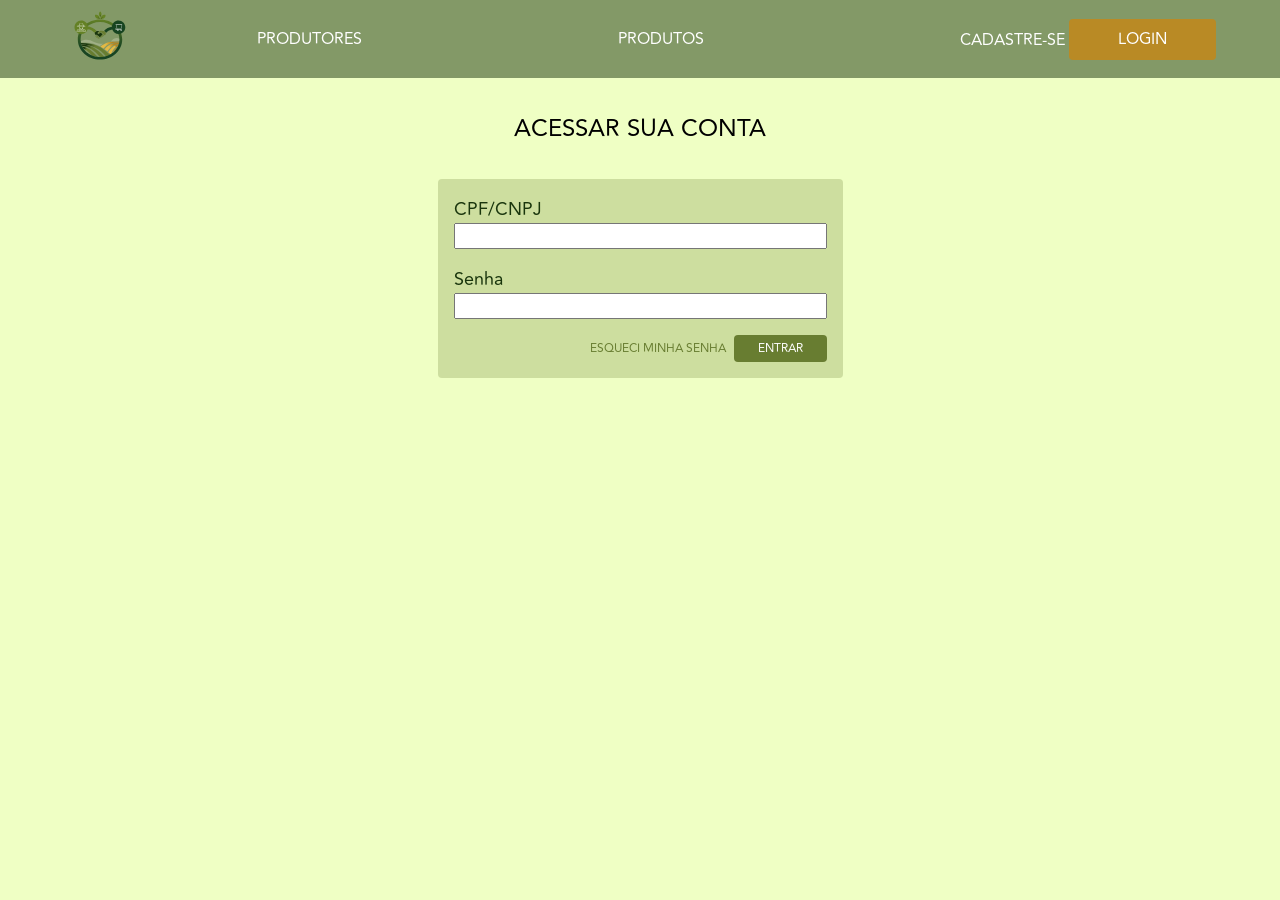
==== interessado.html @ 26d5b697 "First Ver" ====
<!DOCTYPE html>
<html lang="pt-BR">

<head>
    <meta charset="UTF-8">
    <meta name="viewport" content="width=device-width, initial-scale=1.0">
    <title>MicroConnect</title>
    <link rel="shortcut icon" href="Assets/logo.svg" type="image/x-icon">
    <link rel="stylesheet" href="styles/Login.css">
</head>

<body>
    <header>
        <a href="index.html">
            <img src="Assets/logo.svg">
        </a>
        <nav>
            <a onclick="alert('EM CONSTRUÇÂO')">PRODUTORES</a>
            <a href="produto.html">PRODUTOS</a>
            <div id="right">
                <a onclick="alert('EM CONSTRUÇÃO')">CADASTRE-SE</a>
                <a href="login.html">
                    <button type="button">LOGIN</button>
                </a>
            </div>
        </nav>
    </header>
    <main>
        <h2 id="ds">ACESSAR SUA CONTA</h2>
        <div class="panel">
            <form>
                <div class="inp">
                    <label for="cpf">CPF/CNPJ</label>
                    <input id="cpf" name="cpf" type="number">
                </div>
                <div class="inp">
                    <label for="senha">Senha</label>
                    <input id="pwd" type="password">
                </div>
                <div class="actions">
                    <a>ESQUECI MINHA SENHA</a>
                    <button id="login" type="button">ENTRAR</button>
                </div>
            </form>
        </div>
    </main>
</body>
<script src="scripts/login.js"></script>

</html>
---- styles/Login.css ----
/* =========================
   Fontes
========================= */
@font-face {
    font-family: "Avenir";
    src: url("../Assets/Fonts/Avenir Regular.ttf") format("truetype");
    font-weight: normal;
    font-style: normal;
}

/* =========================
   Reset & Base
========================= */
* {
    margin: 0;
    font-family: "Avenir", sans-serif;
}

body {
    background-color: #EFFFC4;
}

/* =========================
   Header
========================= */
header {
    width: 100%;
    display: flex;
    align-items: center;
    background-color: rgba(25, 53, 12, 0.5);
}

header img {
    width: 72px;
    padding: 10px 0 10px 64px;
}

header nav {
    width: 100%;
    display: flex;
    justify-content: end;
    align-items: center;
    gap: 256px;
    padding: 0 64px;
    font-size: 16px;
    color: #fff;
}

#right {
    gap: 16px;
}

#right button {
    width: 147px;
    height: 41px;
    border: none;
    border-radius: 4px;
    background-color: #B98A25;
    font-size: 16px;
    color: #fff;
}

/* =========================
   Main
========================= */
main {
    width: 100%;
    display: flex;
    flex-direction: column;
    justify-content: center;
    align-items: center;
}

/* =========================
   Name Blocks
========================= */
.Name,
.Name-d {
    width: 1000px;
    height: 48px;
    display: flex;
    flex-direction: column;
    align-items: center;
    justify-content: center;
    padding: 0 16px;
    color: white;
}

.Name p,
.Name-d p {
    flex: 01;
    margin-left: 32px;
}

.Name img,
.Name-d img {
    width: 16px;
    margin-right: 32px;
}

.item {
    transform: translateX(-2.5%);
    width: 60rem;
    height: auto;
}

.itens {
    display: flex;
    flex-direction: column;
}

.hide {
    display: none;
}

/* =========================
   Top Bars
========================= */
.top {
    width: 100%;
    height: 64px;
    display: flex;
    justify-content: center;
    align-items: center;
    margin: 0px 0px 0px 0px;
    cursor: pointer;
}

a {
    cursor: pointer;
    text-decoration: none;
    color: white;
}

button {
    cursor: pointer;
}

button:hover {
    transform: scale(1.05);
}

.cards {
    transition: 100ms all;
}

.card {
    background: rgba(104, 125, 49, 0.25);
    padding: 10px;
    display: flex;
    width: 61.26rem;
    transform: translateX(16px);
    justify-content: center;
    align-items: center;
}

.card .nome {
    margin-left: 16px;
    flex: 1;
}

.card .disp {
    flex: 1;
}

.card .est {
    flex: 1;
}

.card .tel {
    flex: 1;
    text-align: end;
}

.card button {
    border: none;
    color: white;
    padding: 4px 24px;
    margin-left: 16px;
    margin-right: 10px;

    border-radius: 4px;
    background: var(--02, #687D31);
}

.Name .top {
    background-color: #687D31;
}

.Name-d .top {
    background-color: #19350C;
}

/* =========================
   Header Images & Arrows
========================= */
.Header {
    display: flex;
    margin: 32px;
}

.Header .images {
    width: 640px;
    display: flex;
    overflow: hidden;
}

.Header .images img {
    height: 316px;
    z-index: 0;
    transition: 200ms;
}

.Header .Right-A {
    background-color: #B98A25;
    border-radius: 0 4px 4px 0;
}

.Header .Left-A {
    background-color: #B98A25;
    border-radius: 4px 0 0 4px;
}

.Arrow {
    width: 32px;
    display: flex;
    align-items: center;
    justify-content: center;
    z-index: 1;
    font-family: Arial, Helvetica, sans-serif;
    font-weight: 800;
    font-size: 22px;
    color: #fff;
    cursor: pointer;
}

.Arrow:hover {
    font-size: 28px;
    background-color: #E3B843;
}

.down-arrow {}


.up {
    transform: rotateZ(180deg);
}

/* =========================
   Animations
========================= */
@keyframes next {
    from {
        transform: translateX(-200px);
    }

    to {
        transform: translateX(-1200px);
    }
}

@keyframes back {
    from {
        transform: translateX(-1200px);
    }

    to {
        transform: translateX(-200px);
    }
}

.Next {
    animation: next 200ms;
}

.back {
    animation: back 200ms;
}

/* =========================
   Extras
========================= */
#ds {
    margin-top: 32px;
    margin-bottom: 32px;
    font-weight: 100;
}

#vmais {
    margin: 32px;
    padding: 8px 64px;
    border: none;
    border-radius: 4px;
    color: white;
    background: var(--04, #B98A25);
}

#vmais:hover {
    background-color: var(--04, #E3B843);
}

.bot {
    width: 98.4%;
    transform: translateX(16px);
    display: flex;
    justify-content: center;
}



.panel {
    border-radius: 4px;
    background: rgba(104, 125, 49, 0.25);
}

form {
    display: flex;
    flex-direction: column;
    padding: 16px;
    gap: 16px;
}

form .inp {
    display: flex;
    flex-direction: column;
}

label {
    color: var(--01, #19350C);
    font-family: Avenir;
    font-size: 18px;
    font-style: normal;
    font-weight: 400;
    line-height: normal;
}

.inp input {
    width: 365px;
    outline: none;
}

form .actions {
    display: flex;
    align-items: center;
    justify-content: end;
    gap: 8px;
}


.actions button {
    display: flex;
    padding: 4px 24px;
    justify-content: center;
    align-items: center;
    gap: 5px;


    color: #FFF;
    font-family: Avenir;
    font-size: 12px;
    font-style: normal;
    font-weight: 400;
    line-height: normal;

    border-radius: 4px;
    background: var(--02, #687D31);
    color: white;
    border: none;
}


.actions a {
    color: var(--02, #687D31);
    font-family: Avenir;
    font-size: 12px;
    font-style: normal;
    font-weight: 400;
    line-height: normal;
}
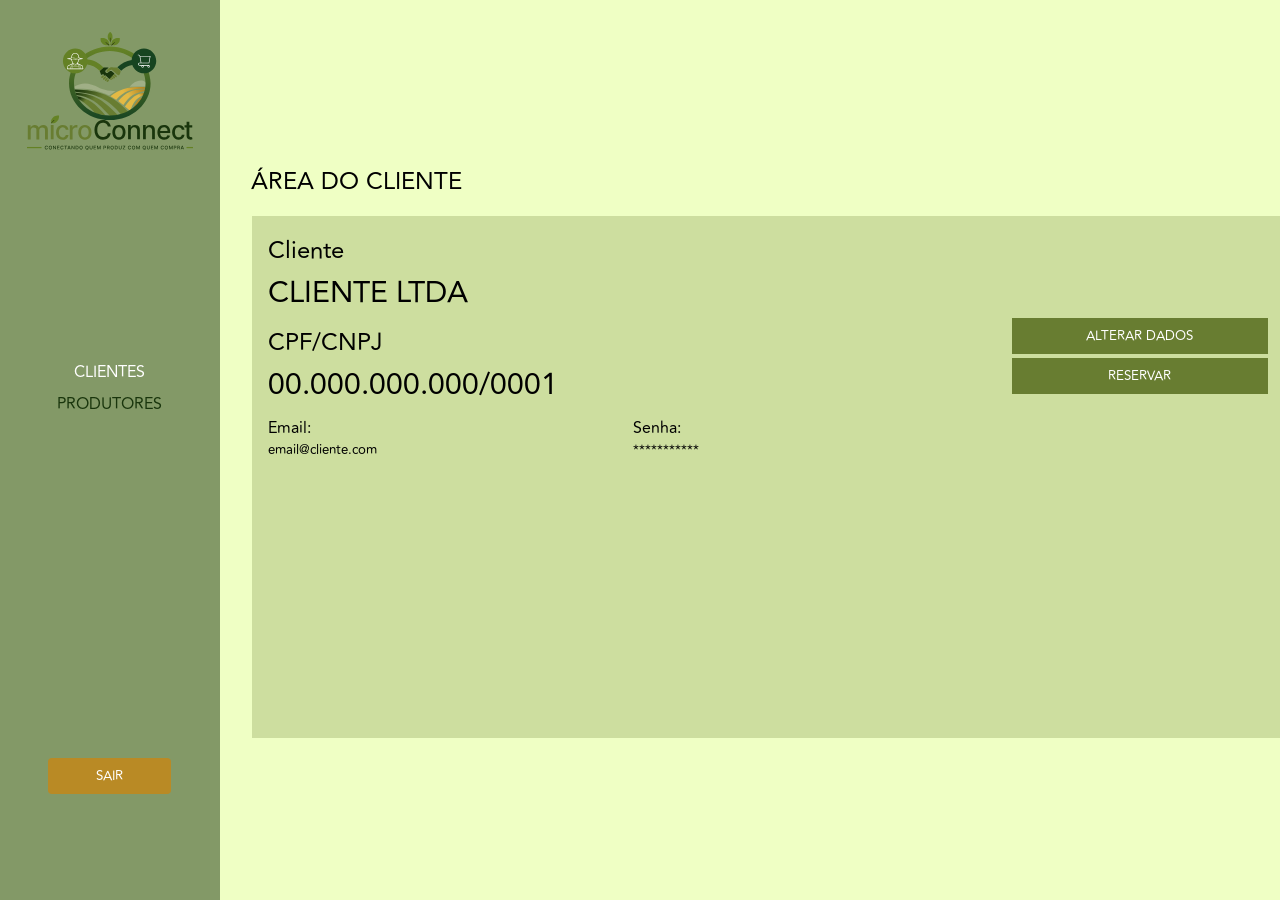
==== commit d242a3d6: "v2" ====
--- a/interessado.html
+++ b/interessado.html
@@ -6,43 +6,58 @@
     <meta name="viewport" content="width=device-width, initial-scale=1.0">
     <title>MicroConnect</title>
     <link rel="shortcut icon" href="Assets/logo.svg" type="image/x-icon">
-    <link rel="stylesheet" href="styles/Login.css">
+    <link rel="stylesheet" href="styles/interessado.css">
 </head>
 
 <body>
-    <header>
+    <aside>
         <a href="index.html">
-            <img src="Assets/logo.svg">
+            <img src="Assets/logo2.svg">
         </a>
         <nav>
-            <a onclick="alert('EM CONSTRUÇÂO')">PRODUTORES</a>
-            <a href="produto.html">PRODUTOS</a>
-            <div id="right">
-                <a onclick="alert('EM CONSTRUÇÃO')">CADASTRE-SE</a>
-                <a href="login.html">
-                    <button type="button">LOGIN</button>
-                </a>
+            <a>CLIENTES</a>
+            <a class="selected">PRODUTORES</a>
+        </nav>
+        <div>
+            <button type="button">SAIR</button>
+        </div>
+    </aside>
+    <main>
+        <h2 id="ds">ÁREA DO CLIENTE</h2>
+
+        <div class="panel">
+            <div class="toppanel">
+                <div class="left">
+                    <div class="campo">
+                        <h3>Cliente</h3>
+                        <h2 id="username">CLIENTE LTDA</h2>
+                    </div>
+                    <div class="campo">
+                        <h3>CPF/CNPJ</h3>
+                        <h2 id="cpf">00.000.000.000/0001</h2>
+                    </div>
+                    <div class="campo-horizontal">
+                        <div class="campo">
+                            <h4>Email:</h4>
+                            <h5 id="email">email@cliente.com</h5>
+                        </div>
+                        <div class="campo">
+                            <h4>Senha:</h4>
+                            <h5 id="senha">***********</h5>
+                        </div>
+                    </div>
+                </div>
+                <div class="right">
+                    <button>ALTERAR DADOS</button>
+                    <button>RESERVAR</button>
+                </div>  
             </div>
-        </nav>
-    </header>
-    <main>
-        <h2 id="ds">ACESSAR SUA CONTA</h2>
-        <div class="panel">
-            <form>
-                <div class="inp">
-                    <label for="cpf">CPF/CNPJ</label>
-                    <input id="cpf" name="cpf" type="number">
-                </div>
-                <div class="inp">
-                    <label for="senha">Senha</label>
-                    <input id="pwd" type="password">
-                </div>
-                <div class="actions">
-                    <a>ESQUECI MINHA SENHA</a>
-                    <button id="login" type="button">ENTRAR</button>
-                </div>
-            </form>
+
+            <div class="table">
+                
+            </div>
         </div>
+
     </main>
 </body>
 <script src="scripts/login.js"></script>
--- a/styles/interessado.css
+++ b/styles/interessado.css
@@ -0,0 +1,487 @@
+/* =========================
+   Fontes
+========================= */
+@font-face {
+    font-family: "Avenir";
+    src: url("../Assets/Fonts/Avenir Regular.ttf") format("truetype");
+    font-weight: normal;
+    font-style: normal;
+}
+
+/* =========================
+   Reset & Base
+========================= */
+* {
+    margin: 0;
+    font-family: "Avenir", sans-serif;
+}
+
+body {
+    background-color: #EFFFC4;
+    display: flex;
+}
+
+/* =========================
+   Header
+========================= */
+header {
+    width: 100%;
+    display: flex;
+    align-items: center;
+    background-color: rgba(25, 53, 12, 0.5);
+}
+
+header img {
+    width: 72px;
+    padding: 10px 0 10px 64px;
+}
+
+header nav {
+    width: 100%;
+    display: flex;
+    justify-content: end;
+    align-items: center;
+    gap: 256px;
+    padding: 0 64px;
+    font-size: 16px;
+    color: #fff;
+}
+
+#right {
+    gap: 16px;
+}
+
+
+#right button {
+    width: 147px;
+    height: 41px;
+    border: none;
+    border-radius: 4px;
+    margin: 8px;
+    background-color: #B98A25;
+    font-size: 16px;
+    color: #fff;
+}
+
+/* =========================
+   Main
+========================= */
+main {
+    width: 100%;
+    display: flex;
+    flex-direction: column;
+    align-items: center;
+    justify-content: center;
+    padding: 32px;
+}
+
+/* =========================
+   Name Blocks
+========================= */
+.Name,
+.Name-d {
+    width: 1000px;
+    height: 48px;
+    display: flex;
+    flex-direction: column;
+    align-items: center;
+    justify-content: center;
+    padding: 0 16px;
+    color: white;
+}
+
+.Name p,
+.Name-d p {
+    flex: 01;
+    margin-left: 32px;
+}
+
+.Name img,
+.Name-d img {
+    width: 16px;
+    margin-right: 32px;
+}
+
+.item {
+    transform: translateX(-2.5%);
+    width: 60rem;
+    height: auto;
+}
+
+.itens {
+    display: flex;
+    flex-direction: column;
+}
+
+.hide {
+    display: none;
+}
+
+/* =========================
+   Top Bars
+========================= */
+.top {
+    width: 100%;
+    height: 64px;
+    display: flex;
+    justify-content: center;
+    align-items: center;
+    margin: 0px 0px 0px 0px;
+    cursor: pointer;
+}
+
+a {
+    cursor: pointer;
+    text-decoration: none;
+    color: white;
+}
+
+button {
+    cursor: pointer;
+}
+
+button:hover {
+    transform: scale(1.05);
+}
+
+.cards {
+    transition: 100ms all;
+}
+
+.card {
+    background: rgba(104, 125, 49, 0.25);
+    padding: 10px;
+    display: flex;
+    width: 61.26rem;
+    transform: translateX(16px);
+    justify-content: center;
+    align-items: center;
+}
+
+.card .nome {
+    margin-left: 16px;
+    flex: 1;
+}
+
+.card .disp {
+    flex: 1;
+}
+
+.card .est {
+    flex: 1;
+}
+
+.card .tel {
+    flex: 1;
+    text-align: end;
+}
+
+.card button {
+    border: none;
+    color: white;
+    padding: 4px 24px;
+    margin-left: 16px;
+    margin-right: 10px;
+
+    border-radius: 4px;
+    background: var(--02, #687D31);
+}
+
+.Name .top {
+    background-color: #687D31;
+}
+
+.Name-d .top {
+    background-color: #19350C;
+}
+
+/* =========================
+   Header Images & Arrows
+========================= */
+.Header {
+    display: flex;
+    margin: 32px;
+}
+
+.Header .images {
+    width: 640px;
+    display: flex;
+    overflow: hidden;
+}
+
+.Header .images img {
+    height: 316px;
+    z-index: 0;
+    transition: 200ms;
+}
+
+.Header .Right-A {
+    background-color: #B98A25;
+    border-radius: 0 4px 4px 0;
+}
+
+.Header .Left-A {
+    background-color: #B98A25;
+    border-radius: 4px 0 0 4px;
+}
+
+.Arrow {
+    width: 32px;
+    display: flex;
+    align-items: center;
+    justify-content: center;
+    z-index: 1;
+    font-family: Arial, Helvetica, sans-serif;
+    font-weight: 800;
+    font-size: 22px;
+    color: #fff;
+    cursor: pointer;
+}
+
+.Arrow:hover {
+    font-size: 28px;
+    background-color: #E3B843;
+}
+
+
+
+
+.up {
+    transform: rotateZ(180deg);
+}
+
+/* =========================
+   Animations
+========================= */
+@keyframes next {
+    from {
+        transform: translateX(-200px);
+    }
+
+    to {
+        transform: translateX(-1200px);
+    }
+}
+
+@keyframes back {
+    from {
+        transform: translateX(-1200px);
+    }
+
+    to {
+        transform: translateX(-200px);
+    }
+}
+
+.Next {
+    animation: next 200ms;
+}
+
+.back {
+    animation: back 200ms;
+}
+
+/* =========================
+   Extras
+========================= */
+#ds {
+    transform: translateX(-195%) translateY(-0px);
+    margin-bottom: 16px;
+    font-weight: 100;
+}
+
+#vmais {
+    margin: 32px;
+    padding: 8px 64px;
+    border: none;
+    border-radius: 4px;
+    color: white;
+    background: var(--04, #B98A25);
+}
+
+#vmais:hover {
+    background-color: var(--04, #E3B843);
+}
+
+.bot {
+    width: 98.4%;
+    transform: translateX(16px);
+    display: flex;
+    justify-content: center;
+}
+
+
+aside {
+    display: flex;
+    width: 219.5px;
+    flex-direction: column;
+    height: 100vh;
+    background: rgba(25, 53, 12, 0.50);
+    align-items: center;
+}
+
+aside img {
+    height: 117.5px;
+    padding: 32px;
+}
+
+aside nav {
+    flex: 4;
+    display: flex;
+    flex-direction: column;
+    align-items: center;
+    justify-content: center;
+    transform: translateY(-15%);
+    gap: 8px;
+}
+
+aside div {
+    flex: 1;
+}
+
+aside div button {
+    border-radius: 4px;
+    background: var(--04, #B98A25);
+    border: none;
+
+    display: flex;
+    padding: 8px 48px;
+    justify-content: center;
+    align-items: center;
+    gap: 10px;
+    color: white;
+}
+
+.selected {
+    color: var(--01, #19350C);
+    text-align: center;
+    font-family: Avenir;
+    font-size: 16px;
+    font-style: normal;
+    font-weight: 400;
+    line-height: normal;
+}
+
+.topform {
+    display: flex;
+}
+
+.inp {
+    display: flex;
+    flex-direction: column;
+}
+
+#prod {
+    width: 336.5px;
+}
+
+#safras {
+    width: 150px;
+    height: 31px;
+}
+
+#qtd {
+    width: 180px;
+}
+
+#qtd,
+#prod {
+    height: 25px;
+}
+
+
+
+.botform {
+    display: flex;
+    flex-direction: column;
+}
+
+.botform input {
+    width: 675.5px;
+    height: 25px;
+}
+
+.panel button {
+    margin-top: 4px;
+    background-color: #687D31;
+    color: white;
+    border: none;
+
+    display: flex;
+    padding: 4px 24px;
+    justify-content: center;
+    align-items: center;
+    gap: 10px;
+}
+
+.panel {
+    background-color: rgba(104, 125, 49, 0.25);
+    width: 1000px;
+    height: 490px;
+    display: flex;
+    flex-direction: column;
+    padding: 16px;
+}
+
+table {
+    width: 644.5px;
+}
+
+.toprow {
+    color: #19350C;
+
+}
+
+th {
+    font-weight: bold;
+}
+
+.left {
+    display: flex;
+    flex-direction: column;
+    gap: 8px;
+}
+
+.left h3, .left h2, .left h5, .left h4 {
+    font-weight: 400;
+}
+
+.left h3 {
+    font-size: 24px;
+}
+
+.left h2{
+    font-size: 30px;
+}
+
+
+
+.campo-horizontal {
+    display: flex;
+    gap: 256px
+}
+
+.right {
+    display: flex;
+    flex-direction: column;
+    align-items: end;
+    justify-content: center;
+    width: 100%;
+}
+
+.right button {
+    
+
+    padding: 8px 48px;
+    width: 256px;
+
+}
+
+.table {
+    flex: 1;
+}
+
+.toppanel{
+    display: flex;
+    flex:1;
+}
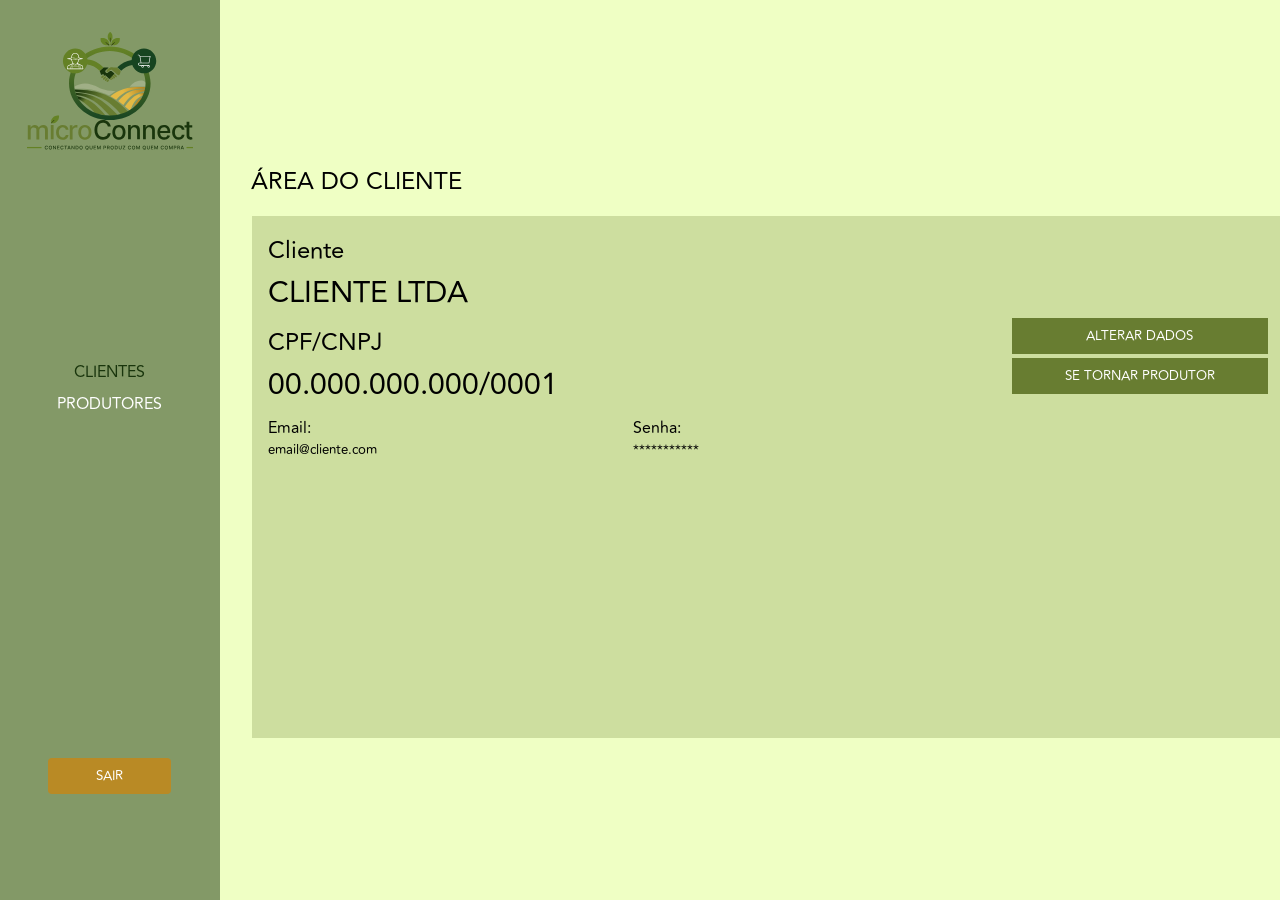
==== commit 71e41261: "v3" ====
--- a/interessado.html
+++ b/interessado.html
@@ -15,8 +15,8 @@
             <img src="Assets/logo2.svg">
         </a>
         <nav>
-            <a>CLIENTES</a>
-            <a class="selected">PRODUTORES</a>
+            <a class="selected" href="interessado.html">CLIENTES</a>
+            <a class="" href="produtor.html">PRODUTORES</a>
         </nav>
         <div>
             <button type="button">SAIR</button>
@@ -48,8 +48,8 @@
                     </div>
                 </div>
                 <div class="right">
-                    <button>ALTERAR DADOS</button>
-                    <button>RESERVAR</button>
+                    <button id="ad">ALTERAR DADOS</button>
+                    <button id="stp">SE TORNAR PRODUTOR</button>
                 </div>  
             </div>
 
@@ -60,6 +60,6 @@
 
     </main>
 </body>
-<script src="scripts/login.js"></script>
+<script src="scripts/interessado.js"></script>
 
 </html>
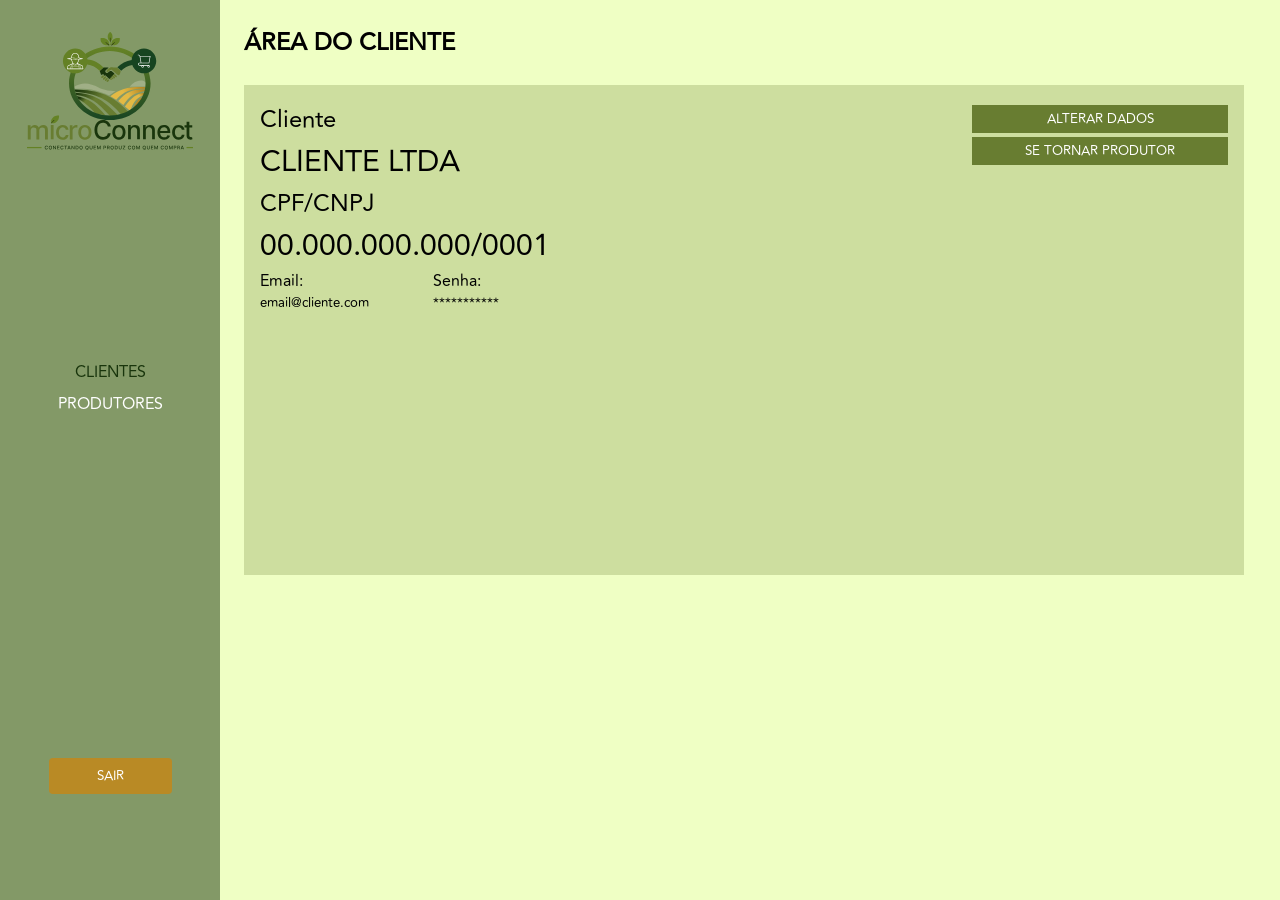
==== commit afe4cc4c: "v3.1" ====
--- a/interessado.html
+++ b/interessado.html
@@ -10,6 +10,7 @@
 </head>
 
 <body>
+    
     <aside>
         <a href="index.html">
             <img src="Assets/logo2.svg">
@@ -19,7 +20,7 @@
             <a class="" href="produtor.html">PRODUTORES</a>
         </nav>
         <div>
-            <button type="button">SAIR</button>
+            <a href="index.html"><button type="button">SAIR</button></a>
         </div>
     </aside>
     <main>
@@ -50,11 +51,11 @@
                 <div class="right">
                     <button id="ad">ALTERAR DADOS</button>
                     <button id="stp">SE TORNAR PRODUTOR</button>
-                </div>  
+                </div>
             </div>
 
             <div class="table">
-                
+
             </div>
         </div>
 
--- a/styles/interessado.css
+++ b/styles/interessado.css
@@ -68,11 +68,8 @@
 ========================= */
 main {
     width: 100%;
-    display: flex;
-    flex-direction: column;
-    align-items: center;
-    justify-content: center;
-    padding: 32px;
+    padding: 24px;
+    box-sizing: border-box;
 }
 
 /* =========================
@@ -285,9 +282,10 @@
    Extras
 ========================= */
 #ds {
-    transform: translateX(-195%) translateY(-0px);
-    margin-bottom: 16px;
-    font-weight: 100;
+    width: 100%;
+    text-align: left;
+    margin-bottom: 24px;
+    transform: none;
 }
 
 #vmais {
@@ -310,16 +308,17 @@
     justify-content: center;
 }
 
-
 aside {
-    display: flex;
-    width: 219.5px;
-    flex-direction: column;
-    height: 100vh;
+    width: 220px;
+    min-width: 220px;
+    min-height: 100vh;
+    position: sticky;
+    top: 0;
+    display: flex;
+    flex-direction: column;
+    align-items: center;
     background: rgba(25, 53, 12, 0.50);
-    align-items: center;
-}
-
+}
 aside img {
     height: 117.5px;
     padding: 32px;
@@ -415,17 +414,17 @@
 }
 
 .panel {
+    width: 100%;
+    max-width: 1000px;
+    min-height: 490px;
+    height: auto;
+    display: flex;
+    flex-direction: column;
+    padding: 16px;
+    box-sizing: border-box;
     background-color: rgba(104, 125, 49, 0.25);
-    width: 1000px;
-    height: 490px;
-    display: flex;
-    flex-direction: column;
-    padding: 16px;
-}
-
-table {
-    width: 644.5px;
-}
+}
+
 
 .toprow {
     color: #19350C;
@@ -435,11 +434,8 @@
 th {
     font-weight: bold;
 }
-
 .left {
-    display: flex;
-    flex-direction: column;
-    gap: 8px;
+    flex: 1;
 }
 
 .left h3, .left h2, .left h5, .left h4 {
@@ -458,30 +454,122 @@
 
 .campo-horizontal {
     display: flex;
-    gap: 256px
-}
-
+    gap: 64px;
+    flex-wrap: wrap;
+}
 .right {
-    display: flex;
-    flex-direction: column;
-    align-items: end;
-    justify-content: center;
-    width: 100%;
-}
-
+    width: auto;
+    min-width: 256px;
+}
 .right button {
-    
-
-    padding: 8px 48px;
-    width: 256px;
-
-}
-
+    width: 100%;
+}
 .table {
     flex: 1;
 }
 
-.toppanel{
-    display: flex;
-    flex:1;
+.toppanel {
+    display: flex;
+    gap: 32px;
+    width: 100%;
+}
+/* =========================
+   RESPONSIVO
+========================= */
+
+@media (max-width: 768px) {
+
+    body {
+        flex-direction: column;
+    }
+
+    aside {
+        width: 100%;
+        min-width: 100%;
+        min-height: auto;
+        position: relative;
+        padding: 16px;
+        box-sizing: border-box;
+    }
+
+    aside img {
+        height: 80px;
+        padding: 0;
+    }
+
+    aside nav {
+        flex-direction: row;
+        justify-content: center;
+        transform: none;
+        gap: 24px;
+        margin: 12px 0;
+    }
+
+    main {
+        width: 100%;
+        padding: 16px;
+    }
+
+    #ds {
+        text-align: center;
+    }
+
+    .panel {
+        width: 100%;
+    }
+
+    .toppanel {
+        flex-direction: column;
+        gap: 24px;
+    }
+
+    .campo-horizontal {
+        flex-direction: column;
+        gap: 12px;
+    }
+
+    .right {
+        width: 100%;
+        min-width: 0;
+        align-items: stretch;
+    }
+
+    .right button {
+        width: 100%;
+    }
+
+    .table {
+        overflow-x: auto;
+    }
+
+    table {
+        width: 100%;
+        min-width: 500px;
+    }
+}
+
+@media (max-width: 480px) {
+
+    .left h2 {
+        font-size: 22px;
+    }
+
+    .left h3 {
+        font-size: 18px;
+    }
+
+    .left h4 {
+        font-size: 14px;
+    }
+
+    .left h5 {
+        font-size: 13px;
+        word-break: break-word;
+    }
+
+    .right button {
+        padding: 10px;
+        font-size: 13px;
+    }
+
 }
